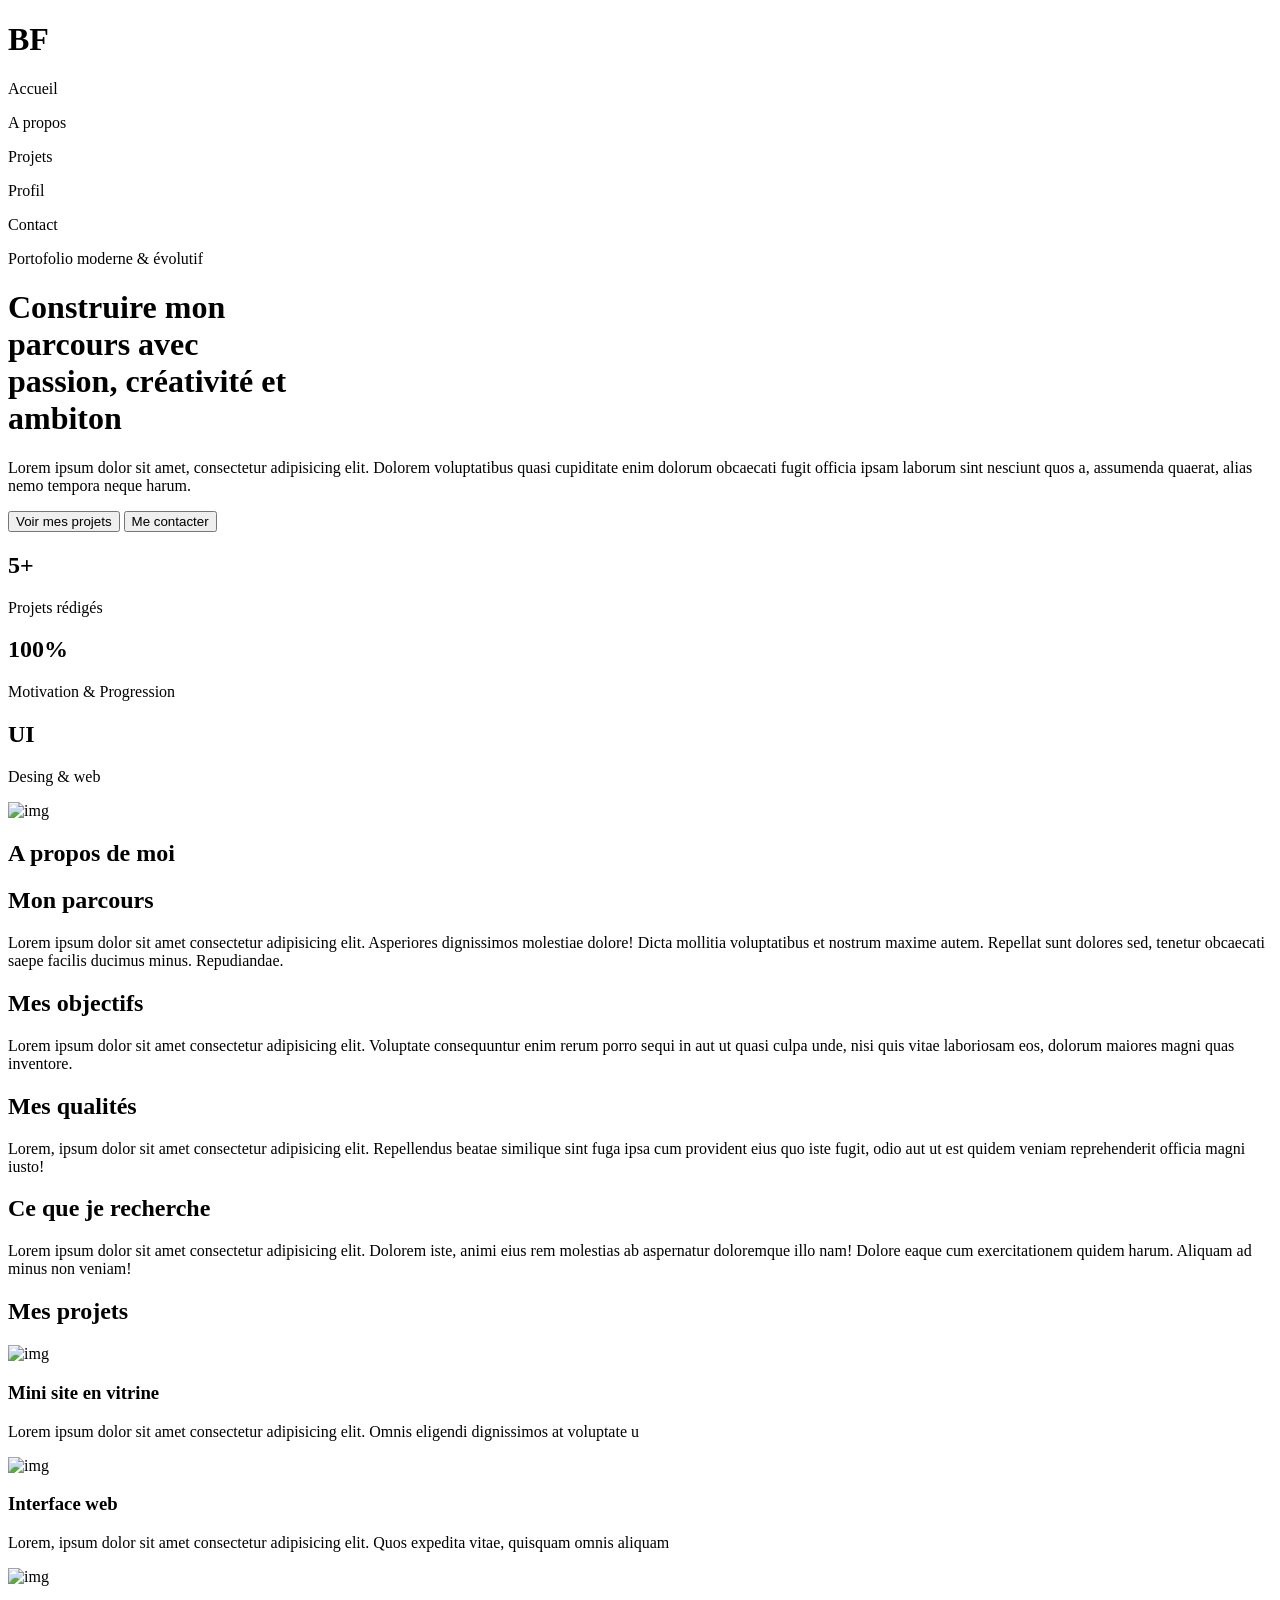
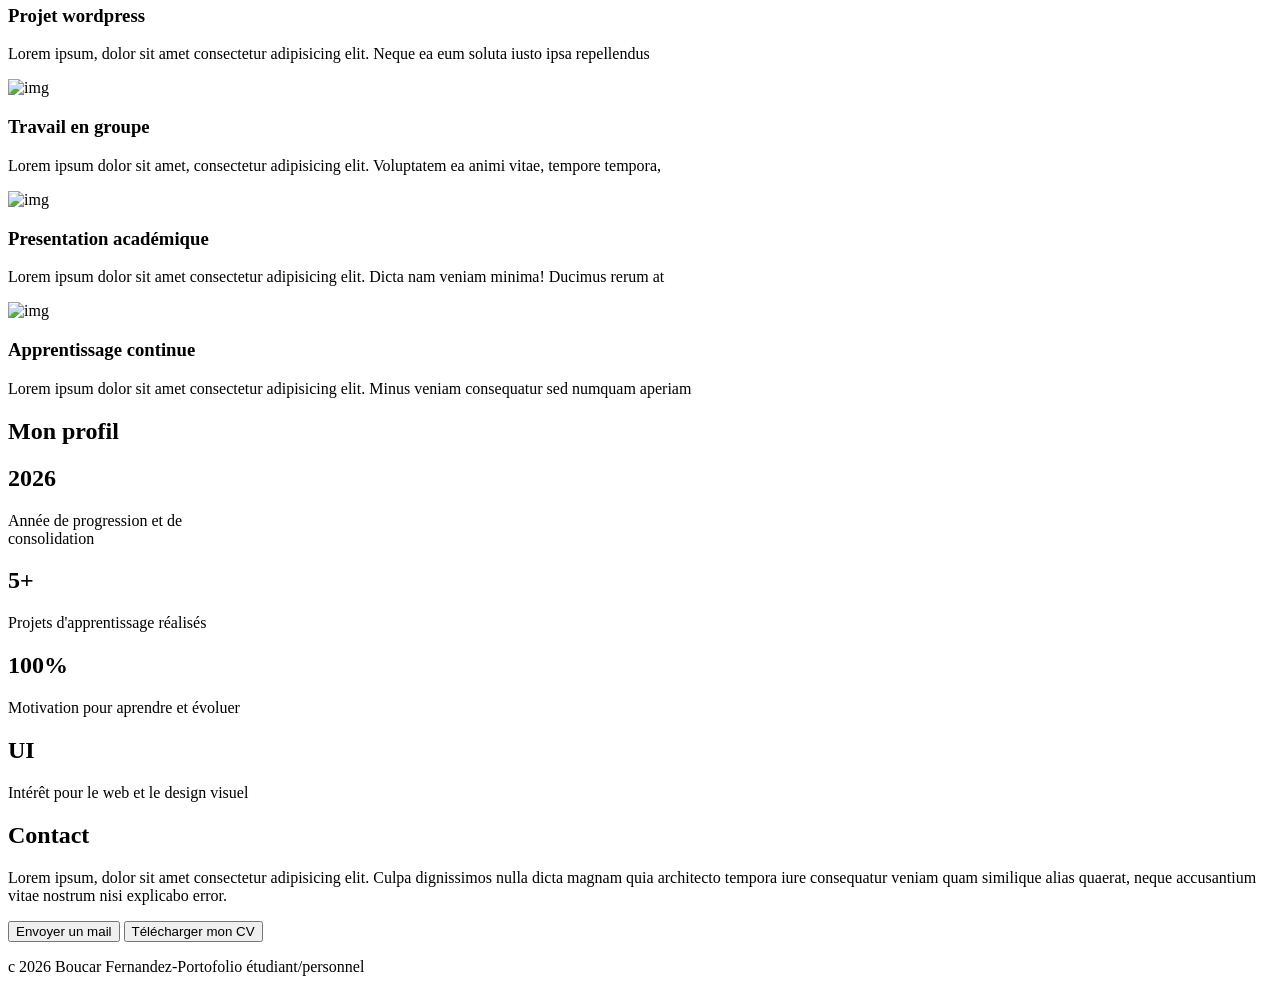
==== index.html @ c61a2d4f "modifier la page index" ====
<!DOCTYPE html>
<html lang="en">

<head>
    <meta charset="UTF-8">
    <meta name="viewport" content="width=device-width, initial-scale=1.0">
    <title>Document</title>
    <link rel="stylesheet" href="style.css">
</head>

<body>
    <div class="contentmenu">
        <div class="logo">
            <h1>BF</h1>
        </div>
        <div class="menu">
            <div class="A">
                <p>Accueil</p>
            </div>
            <div class="A">
                <p>A propos</p>
            </div>
            <div class="A">
                <p>Projets</p>
            </div>
            <div class="A">
                <p>Profil</p>
            </div>
            <div class="A">
                <p>Contact</p>
            </div>
        </div>
    </div>
    <div class="hero">
        <div class="AA">
            <div class="AA1">
                <P>Portofolio moderne & évolutif</P>
            </div>
            <div class="AA2">
                <h1>Construire mon <br> parcours avec <br> passion, créativité et <br> ambiton</h1>
            </div>
            <div class="AA3">
                <P>Lorem ipsum dolor sit amet, consectetur adipisicing elit. Dolorem voluptatibus quasi cupiditate enim
                    dolorum obcaecati fugit officia ipsam laborum sint nesciunt quos a, assumenda quaerat, alias nemo
                    tempora neque harum.</P>
            </div>
            <div class="AA4">
                <button class="B1">Voir mes projets</button>
                <button class="B2">Me contacter</button>
            </div>
            <div class="AA5">
                <div class="P1">
                    <h2>5+</h2>
                    <p>Projets rédigés</p>
                </div>
                <div class="P2">
                    <h2>100%</h2>
                    <p>Motivation & Progression</p>
                </div>
                <div class="P3">
                    <h2>UI</h2>
                    <p>Desing & web</p>
                </div>
            </div>
        </div>
        <div class="AB">
            <div class="image">
                <img src="Ma photo.jpg" alt="img">
            </div>
        </div>
    </div>
    <div class="titre">
        <h2>A propos de moi</h2>
    </div>
    <div class="BB">
        <div class="BB1">
            <div class="haut">
                <h2>Mon parcours</h2>
            </div>
            <div class="bas">
                <p>Lorem ipsum dolor sit amet consectetur adipisicing elit. Asperiores dignissimos molestiae dolore!
                    Dicta mollitia voluptatibus et nostrum maxime autem. Repellat sunt dolores sed, tenetur obcaecati
                    saepe facilis ducimus minus. Repudiandae.</p>
            </div>
        </div>
        <div class="BB1">
            <div class="haut">
                <h2>Mes objectifs</h2>
            </div>
            <div class="bas">
                <p>Lorem ipsum dolor sit amet consectetur adipisicing elit. Voluptate consequuntur enim rerum porro
                    sequi in aut ut quasi culpa unde, nisi quis vitae laboriosam eos, dolorum maiores magni quas
                    inventore.</p>
            </div>
        </div>
        <div class="BB1">
            <div class="haut">
                <h2>Mes qualités</h2>
            </div>
            <div class="bas">
                <p>Lorem, ipsum dolor sit amet consectetur adipisicing elit. Repellendus beatae similique sint fuga ipsa
                    cum provident eius quo iste fugit, odio aut ut est quidem veniam reprehenderit officia magni iusto!
                </p>
            </div>
        </div>
        <div class="BB1">
            <div class="haut">
                <h2>Ce que je recherche</h2>
            </div>
            <div class="bas">
                <p>Lorem ipsum dolor sit amet consectetur adipisicing elit. Dolorem iste, animi eius rem molestias ab
                    aspernatur doloremque illo nam! Dolore eaque cum exercitationem quidem harum. Aliquam ad minus non
                    veniam!</p>
            </div>
        </div>
    </div>
    <div class="titre">
        <h2>Mes projets</h2>
    </div>
    <div class="CC">
        <div class="CC1">
            <div class="photo">
                <img src="Mini site en vitrine.jpg" alt="img">
            </div>
            <div class="texte">
                <h3>Mini site en vitrine</h3>
                <p>Lorem ipsum dolor sit amet consectetur adipisicing elit. Omnis eligendi dignissimos at voluptate
                    u</p>
            </div>
        </div>
        <div class="CC1">
            <div class="photo">
                <img src="interface web.jpg" alt="img">
            </div>
            <div class="texte">
                <h3>Interface web</h3>
                <p>Lorem, ipsum dolor sit amet consectetur adipisicing elit. Quos expedita vitae, quisquam omnis aliquam
                </p>
            </div>
        </div>
        <div class="CC1">
            <div class="photo">
                <img src="projet wordpress.png" alt="img">
            </div>
            <div class="texte">
                <h3>Projet wordpress</h3>
                <p>Lorem ipsum, dolor sit amet consectetur adipisicing elit. Neque ea eum soluta iusto ipsa repellendus
                </p>
            </div>
        </div>
        <div class="CC1">
            <div class="photo">
                <img src="travail en groupe.jpg" alt="img">
            </div>
            <div class="texte">
                <h3>Travail en groupe</h3>
                <p>Lorem ipsum dolor sit amet, consectetur adipisicing elit. Voluptatem ea animi vitae, tempore tempora,
                </p>
            </div>
        </div>
        <div class="CC1">
            <div class="photo">
                <img src="presentetion academique.png" alt="img">
            </div>
            <div class="texte">
                <h3>Presentation académique</h3>
                <p>Lorem ipsum dolor sit amet consectetur adipisicing elit. Dicta nam veniam minima! Ducimus rerum at
                </p>
            </div>
        </div>
        <div class="CC1">
            <div class="photo">
                <img src="Apprentissage continue.jpg" alt="img">
            </div>
            <div class="texte">
                <h3>Apprentissage continue</h3>
                <p>Lorem ipsum dolor sit amet consectetur adipisicing elit. Minus veniam consequatur sed numquam aperiam
                </p>
            </div>
        </div>
    </div>
    <div class="titre">
        <h2>Mon profil</h2>
    </div>
    <div class="DD">
        <div class="DD1">
            <div class="part1">
                <h2>2026</h2>
            </div>
            <div class="part2">
                <p>Année de progression et de <br> consolidation</p>
            </div>
        </div>
        <div class="DD1">
            <div class="part1">
                <h2>5+</h2>
            </div>
            <div class="part2">
                <p>Projets d'apprentissage réalisés</p>
            </div>
        </div>
        <div class="DD1">
            <div class="part1">
                <h2>100%</h2>
            </div>
            <div class="part2">
                <P>Motivation pour aprendre et évoluer</P>
            </div>
        </div>
        <div class="DD1">
            <div class="part1">
                <h2>UI</h2>
            </div>
            <div class="part2">
                <p>Intérêt pour le web et le design visuel</p>
            </div>
        </div>
    </div>
    <div class="boucar">
        <h2>Contact</h2>
        <p>Lorem ipsum, dolor sit amet consectetur adipisicing elit. Culpa dignissimos nulla dicta magnam quia
            architecto tempora iure consequatur veniam quam similique alias quaerat, neque accusantium vitae nostrum
            nisi explicabo error.</p>
        <div class="bou">
            <button class="B1">Envoyer un mail</button>
            <button class="B2">Télécharger mon CV</button>


        </div>
    </div>
    <div class="EE">
        <div class="cercle"></div>
        <div class="cercle"></div>
        <div class="cercle"></div>
        <div class="cercle"></div>
    </div>
    <footer>
        <p>c 2026 Boucar Fernandez-Portofolio étudiant/personnel</p>
    </footer>

</body>

</html>
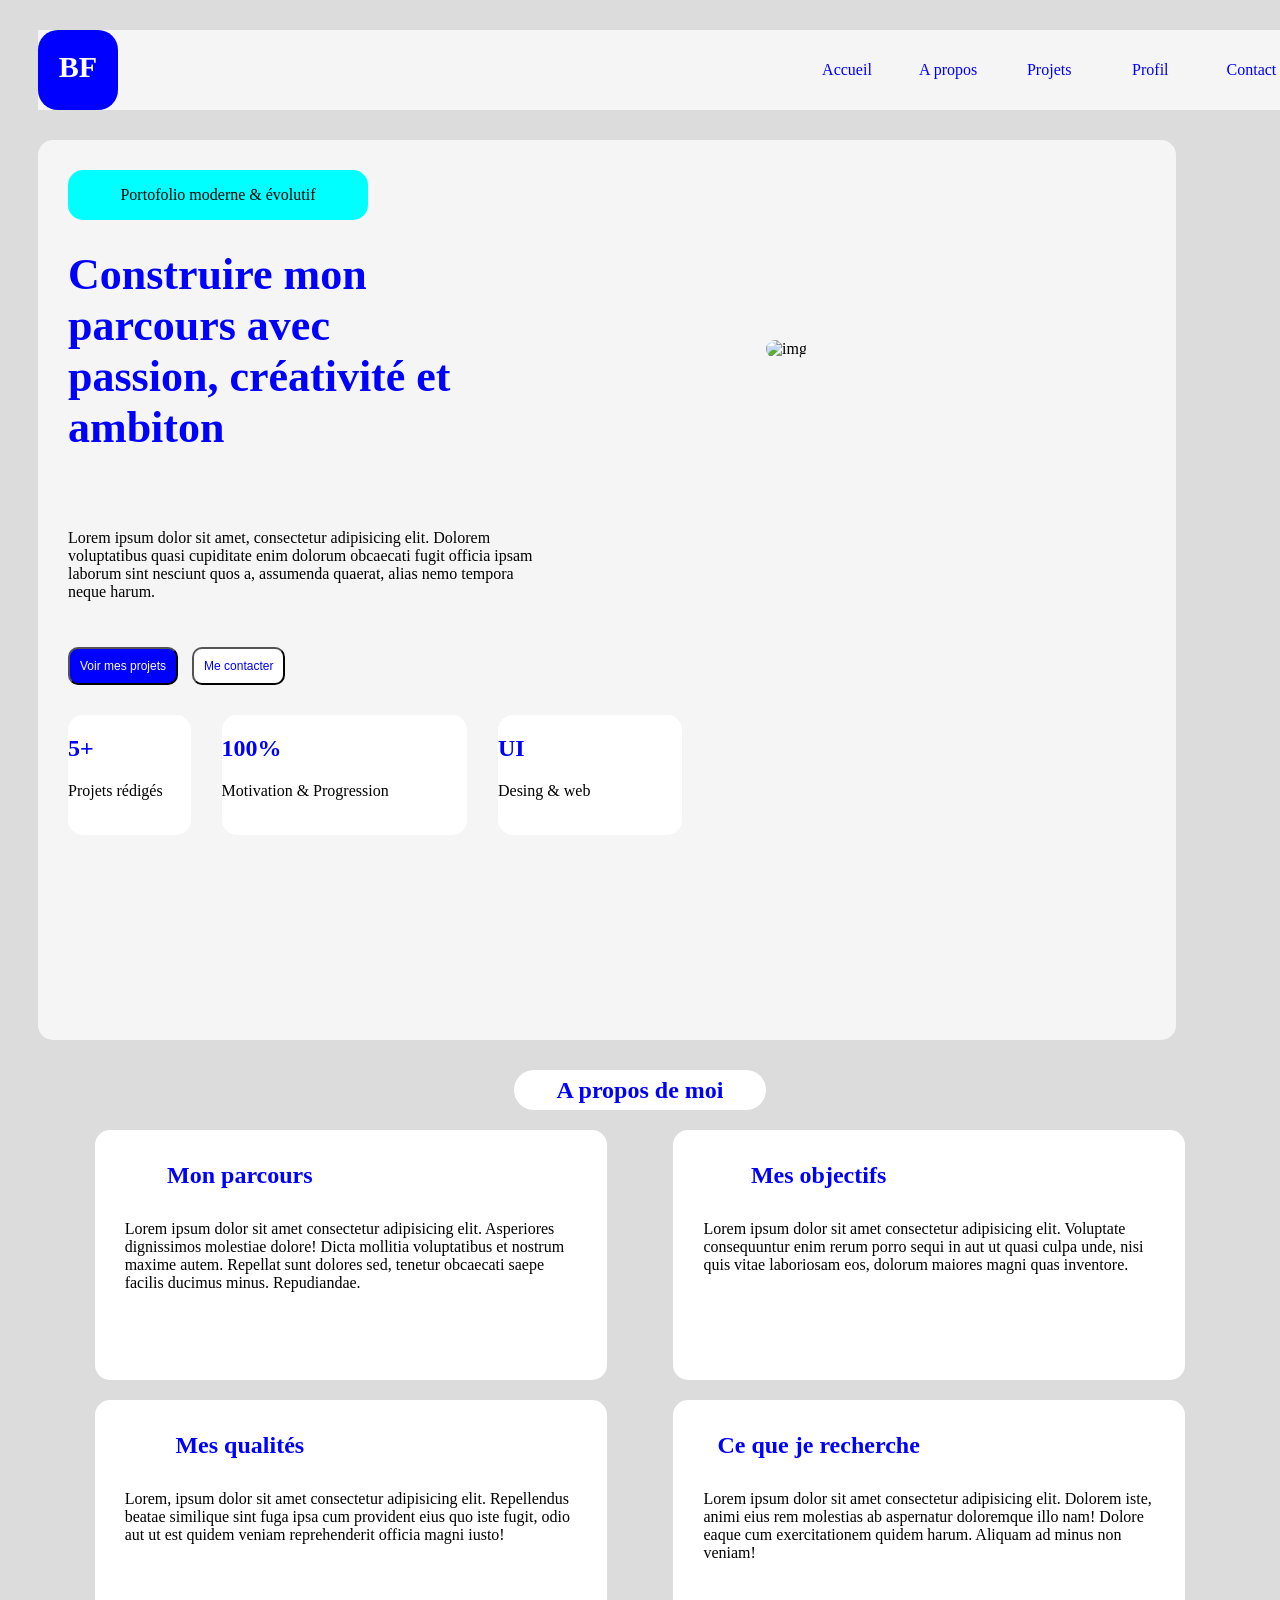
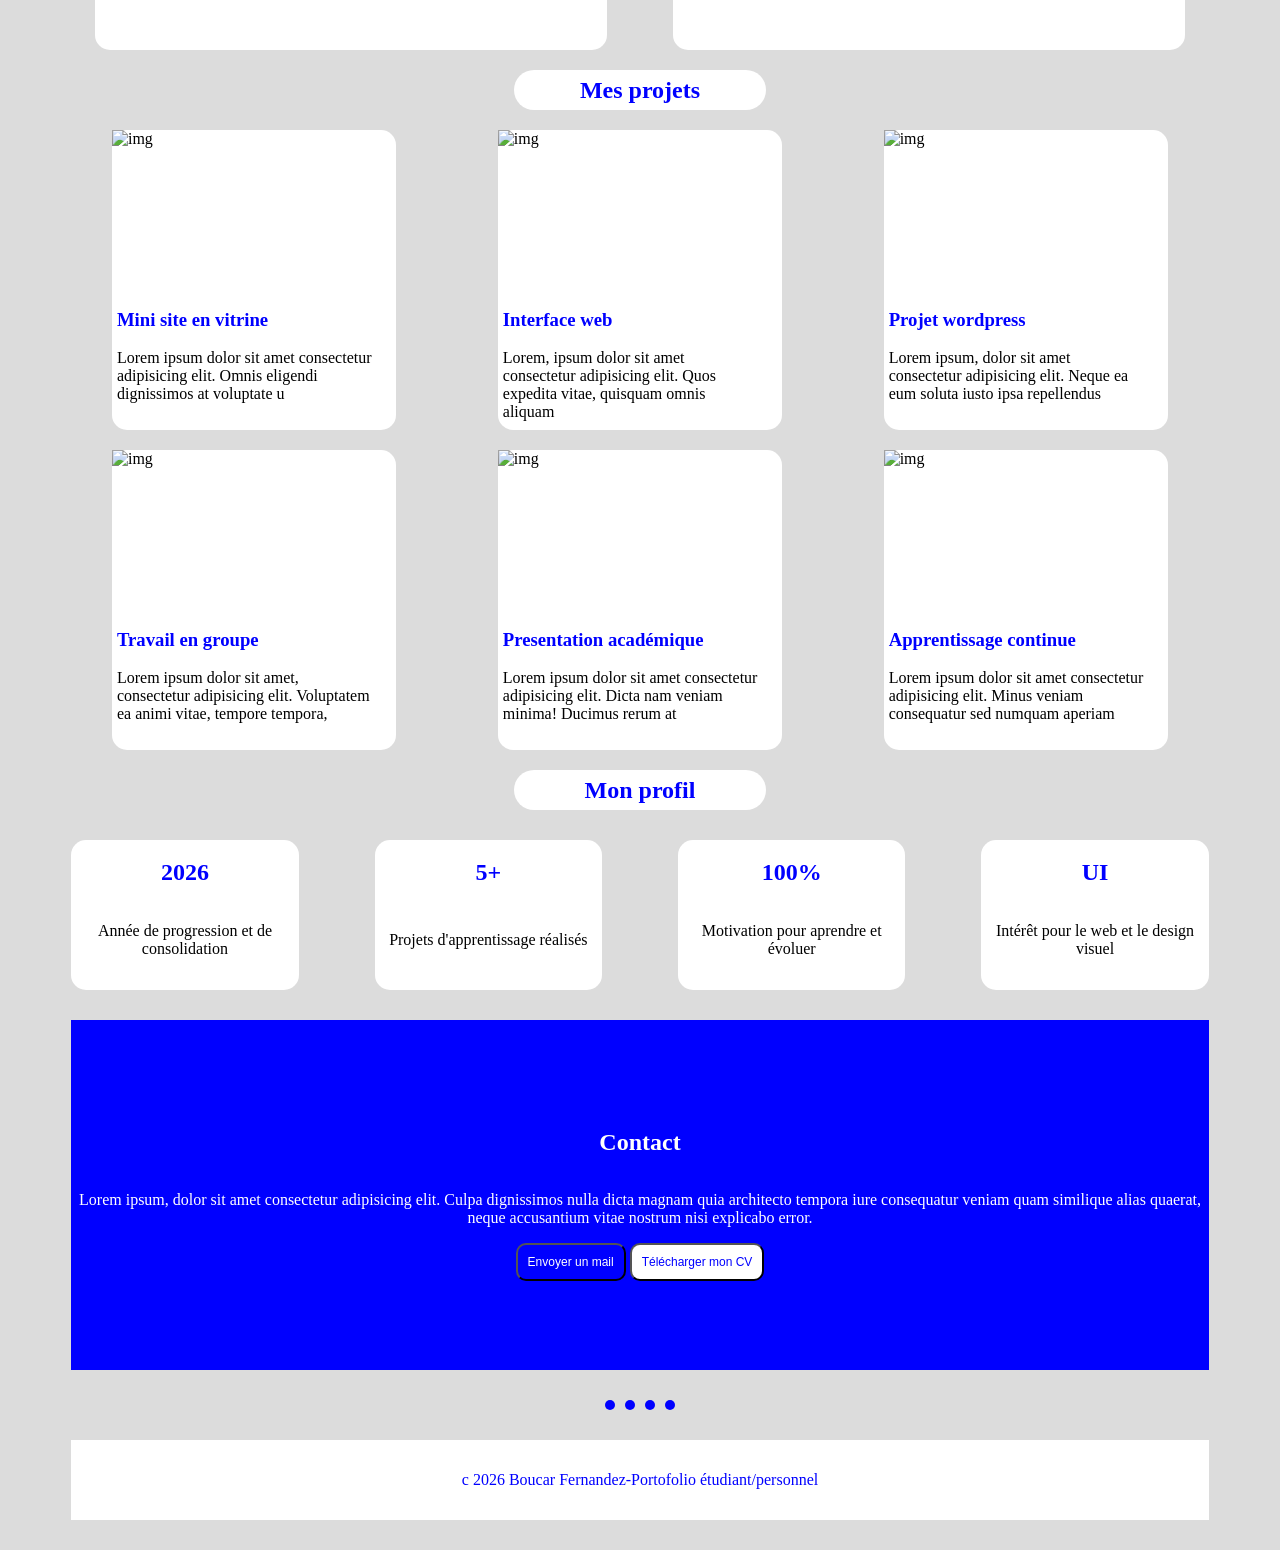
==== commit 2e6cb362: "modifier la page index" ====
--- a/index.html
+++ b/index.html
@@ -7,6 +7,679 @@
     <title>Document</title>
     <link rel="stylesheet" href="style.css">
 </head>
+<style>
+    body {
+    background-color: gainsboro;
+}
+.contentmenu {
+    display: flex;
+    justify-content: space-between;
+    /* border-bottom: 2px solid black; */
+    background-color: whitesmoke;
+    width: 100%;
+    margin: 30px;
+}
+.logo {
+    width: 80px;
+    height: 80px;
+    border-radius: 25%;
+    /* border: 2px solid black; */
+    color: white;
+    font-size: 15px;
+    text-align: center;
+    justify-content: center;
+    background-color: blue;
+}
+.menu {
+    width: 40%;
+    height: 80px;
+    display: flex;
+    align-items: center;
+    justify-content: center;
+
+}
+.A {
+    /* border: 2px solid black; */
+    width: 20%;
+    height: 30px;
+    border-radius: 20px;
+    text-align: center;
+    display: flex;
+    align-items: center;
+    justify-content: center;
+    color: blue;
+}
+.hero {
+    width: 90%;
+    height: 900px;
+    /* border: 2px solid black; */
+    display: flex;
+    margin: 0px auto;
+    border-radius: 15px;
+    background-color: whitesmoke;
+    margin: 30px;
+}
+.AA {
+    /* border: 2px solid blue; */
+    width: 60%;
+    
+    display: flex;
+    flex-direction: column;
+}
+.AA1 {
+    /* border: 2px solid blue; */
+    width: 300px;
+   
+    margin: 30px 0px 0px 30px;
+    border-radius: 15px;
+    background-color: aqua;
+    text-align: center;
+}
+.AA2 {
+    /* border: 2px solid blue; */
+    width: 60%;
+   
+    margin-left: 30px;
+    border-radius: 15px;
+    color: blue;
+    font-size: 22px;
+}
+.AA3 {
+    /* border: 2px solid blue; */
+    width: 70%;
+    margin: 30px;
+    border-radius: 15px;
+}
+.AA4 {
+    /* border: 2px solid blue; */
+    width: 50%;
+    margin-left: 30px;
+    border-radius: 15px;
+    display: flex;
+    gap: 14px;
+}
+.B1 {
+    padding: 10px;
+    border-radius: 10px;
+    font-size: 12px;
+    color: white;
+    background-color: blue;
+    /* border: 2px solid blue; */
+}
+.B2 {
+    padding: 10px;
+    border-radius: 10px;
+    font-size: 12px;
+    color: blue;
+    background-color: white;
+    /* border: 2px solid blue; */
+}
+.AA5 {
+    width: 90%;
+    height: 150px;
+    margin: 30px;
+    display: flex;
+    justify-content: space-between;
+    border-radius: 15px;
+    gap: 20px;
+}
+.P1 {
+    /* border: 2px solid blue; */
+    width: 20%;
+    height: 120px;
+    border-radius: 15px;
+    background-color: white;
+}
+.P2 {
+    /* border: 2px solid blue; */
+    width: 40%;
+    height: 120px;
+    border-radius: 15px;
+    background-color: white;
+}
+.P3 {
+    /* border: 2px solid blue; */
+    width: 30%;
+    height: 120px;
+    border-radius: 15px;
+    background-color: white;
+}
+.AB {
+    /* border: 2px solid red; */
+    width: 40%;
+    height: 100%;
+    display: flex;
+    justify-content: center;
+    align-items: center;
+}
+.image {
+    /* border: 2px solid red; */
+    width: 80%;
+    height: 500px;
+    border-radius: 15px;
+}
+.image img {
+    width: 100%;
+    height: 100%;
+    border-radius: 15px;
+}
+.titre {
+    margin: 0 auto;
+    /* border: 2px solid black; */
+    width: 20%;
+    height: 40px;
+    border-radius: 20px;
+    text-align: center;
+    justify-content: center;
+    align-items: center;
+    display: flex;
+    background-color: white;
+    color: blue;
+}
+.BB {
+    display: flex;
+    justify-content: space-around;
+    flex-wrap: wrap;
+    gap: 20px;
+    margin: 20px auto;
+    width: 90%;
+}
+.BB1 {
+    width: 45%;
+    height: 250px;
+    /* border: 2px solid black; */
+    border-radius: 15px;
+    background-color: white;
+}
+.haut {
+    /* border: 2px solid yellow; */
+    width: 45%;
+    height: 30px;
+    margin: 30px;
+    text-align: center;
+    align-items: center;
+    justify-content: center;
+    display: flex;
+}
+.bas {
+    /* border: 2px solid green; */
+    width: 90%;
+    height: 125px;
+    margin: 30px;
+}
+.CC {
+    width: 90%;
+    display: flex;
+    justify-content: space-around;
+    flex-wrap: wrap;
+    gap: 20px;
+    margin: 20px auto;
+}
+.CC1 {
+    width: 25%;
+    height: 300px;
+    /* border: 2px solid black; */
+    border-radius: 15px;
+    background-color: white;
+}
+.photo {
+    /* border: 2px solid orangered; */
+    width: 100%;
+    height: 160px;
+    border-radius: 15px;
+   
+}
+.photo img {
+    width: 100%;
+    height: 100%;
+}
+.texte {
+    /* border: 2px solid maroon; */
+    width: 90%;
+    height: 120px;
+    margin: 5px;   
+}
+.DD {
+    display: flex;
+    justify-content: space-between;
+    margin: 30px auto;
+    width: 90%;
+}
+.DD1 {
+    width: 20%;
+    height: 150px;
+    /* border: 2px solid black; */
+    border-radius: 15px;
+    background-color: white;
+}
+.part1 {
+    /* border: 2px solid magenta; */
+    width: 40%;
+    height: 35px;
+    margin: 15px auto;
+    display: flex;
+    justify-content: center;
+    align-items: center;
+    text-align: center;
+}
+.part2 {
+    /* border: 2px solid orange; */
+    width: 100%;
+    height: 70px;
+    margin: 0 auto;
+    display: flex;
+    justify-content: center;
+    align-items: center;
+    text-align: center;
+}
+.boucar{
+    width: 90%;
+    height: 350px;
+    /* border: 2px solid black; */
+    margin: 30px auto;
+    display: flex;
+    justify-content: center;
+    align-items: center;
+    text-align: center;
+    flex-direction: column;
+    color: white;
+    background-color: blue;
+}
+.boucar h2 {
+    color: white;
+}
+.bou {
+    flex-direction: row;
+
+}
+.EE {
+    display: flex;
+    justify-content: center;
+    gap: 10px;
+}
+.cercle {
+    width: 10px;
+    height: 10px;
+    border-radius: 50%;
+    /* border: 2px solid black; */
+    background-color: blue;
+}
+h2 {
+    color: blue;
+}
+h3 {
+    color: blue;
+}
+footer {
+    /* border: 2px solid black; */
+    height: 80px;
+    margin: 30px auto;
+    width: 90%;
+    background-color: white;
+    text-align: center;
+    color: blue;
+    display: flex;
+    justify-content: center;
+    align-items: center;
+}
+/* respnsive */
+/* tablette */
+@media(max-width:820px) {
+    .hero {
+    width: 90%;
+    height: 1000px;
+    /* border: 2px solid black; */
+    display: flex;
+    margin: 0px auto;
+    border-radius: 15px;
+    background-color: whitesmoke;
+    margin: 30px;
+}
+.titre {
+    margin: 0 auto;
+    /* border: 2px solid black; */
+    width: 40%;
+    height: 40px;
+    border-radius: 20px;
+    text-align: center;
+    justify-content: center;
+    align-items: center;
+    display: flex;
+    background-color: white;
+    color: blue;
+}
+.CC1 {
+    width: 40%;
+    height: 350px;
+    /* border: 2px solid black; */
+    border-radius: 15px;
+    background-color: white;
+}
+.AA2 {
+    /* border: 2px solid blue; */
+    width: 60%;
+   
+    margin-left: 30px;
+    border-radius: 15px;
+    color: blue;
+    font-size: 18px;
+}
+
+}
+/* mobile */
+@media(max-width:400px) {
+   .menu {
+    width: 70%;
+    height: 80px;
+    display: flex;
+    align-items: center;
+    justify-content: center;
+    font-size: 12px;
+
+}
+.logo {
+    width: 60px;
+    height: 60px;
+    border-radius: 25%;
+    /* border: 2px solid black; */
+    color: white;
+    font-size: 10px;
+    text-align: center;
+    justify-content: center;
+    background-color: blue;
+}
+.A {
+    /* border: 2px solid black; */
+    width: 18%;
+    height: 30px;
+    border-radius: 20px;
+    text-align: center;
+    display: flex;
+    align-items: center;
+    justify-content: center;
+    color: blue;
+}
+.hero {
+    width: 90%;
+    height: 1000px;
+    /* border: 2px solid black; */
+    display: flex;
+    margin: 0px auto;
+    border-radius: 15px;
+    background-color: whitesmoke;
+    margin: 30px;
+}
+.AA {
+    /* border: 2px solid blue; */
+    width: 60%;
+    
+    display: flex;
+    flex-direction: column;
+}
+.AA1 {
+    /* border: 2px solid blue; */
+    width: 300px;
+   
+    margin: 30px 0px 0px 30px;
+    border-radius: 15px;
+    background-color: aqua;
+    text-align: center;
+}
+.AA2 {
+    /* border: 2px solid blue; */
+    width: 60%;
+   
+    margin-left: 30px;
+    border-radius: 15px;
+    color: blue;
+    font-size: 15px;
+}
+.AA3 {
+    /* border: 2px solid blue; */
+    width: 70%;
+    margin: 30px;
+    border-radius: 15px;
+}
+.AA4 {
+    /* border: 2px solid blue; */
+    width: 50%;
+    margin-left: 30px;
+    border-radius: 15px;
+    display: flex;
+    gap: 14px;
+}
+.B1 {
+    padding: 10px;
+    border-radius: 10px;
+    font-size: 12px;
+    color: white;
+    background-color: blue;
+    /* border: 2px solid blue; */
+}
+.B2 {
+    padding: 10px;
+    border-radius: 10px;
+    font-size: 12px;
+    color: blue;
+    background-color: white;
+    /* border: 2px solid blue; */
+}
+.AA5 {
+    width: 90%;
+    height: 150px;
+    margin: 30px;
+    display: flex;
+    justify-content: space-between;
+    border-radius: 15px;
+    gap: 20px;
+}
+.P1 {
+    /* border: 2px solid blue; */
+    width: 20%;
+    height: 120px;
+    border-radius: 15px;
+    background-color: white;
+}
+.P2 {
+    /* border: 2px solid blue; */
+    width: 40%;
+    height: 120px;
+    border-radius: 15px;
+    background-color: white;
+}
+.P3 {
+    /* border: 2px solid blue; */
+    width: 30%;
+    height: 120px;
+    border-radius: 15px;
+    background-color: white;
+}
+.AB {
+    /* border: 2px solid red; */
+    width: 40%;
+    height: 100%;
+    display: flex;
+    justify-content: center;
+    align-items: center;
+}
+.image {
+    /* border: 2px solid red; */
+    width: 80%;
+    height: 500px;
+    border-radius: 15px;
+}
+.image img {
+    width: 100%;
+    height: 100%;
+    border-radius: 15px;
+}
+.titre {
+    margin: 0 auto;
+    /* border: 2px solid black; */
+    width: 60%;
+    height: 40px;
+    border-radius: 20px;
+    text-align: center;
+    justify-content: center;
+    align-items: center;
+    display: flex;
+    background-color: white;
+    color: blue;
+}
+.BB {
+    display: flex;
+    justify-content: space-around;
+    flex-wrap: wrap;
+    gap: 20px;
+    margin: 20px auto;
+    width: 120%;
+}
+.BB1 {
+    width: 45%;
+    height: 250px;
+    /* border: 2px solid black; */
+    border-radius: 15px;
+    background-color: white;
+}
+.haut {
+    /* border: 2px solid yellow; */
+    width: 45%;
+    height: 30px;
+    margin: 30px;
+    text-align: center;
+    align-items: center;
+    justify-content: center;
+    display: flex;
+    font-size: 15px;
+}
+.bas {
+    /* border: 2px solid green; */
+    width: 90%;
+    height: 125px;
+    margin: 30px;
+    font-size: 10px;
+}
+.CC {
+    width: 90%;
+    display: flex;
+    justify-content: space-around;
+    flex-wrap: wrap;
+    gap: 20px;
+    margin: 20px auto;
+}
+.CC1 {
+    width: 40%;
+    height: 250px;
+    /* border: 2px solid black; */
+    border-radius: 15px;
+    background-color: white;
+}
+.photo {
+    /* border: 2px solid orangered; */
+    width: 100%;
+    height: 160px;
+    border-radius: 15px;
+   
+}
+.photo img {
+    width: 100%;
+    height: 100%;
+}
+.texte {
+    /* border: 2px solid maroon; */
+    width: 90%;
+    height: 120px;
+    margin: 5px;
+    font-size: 10px;  
+}
+.DD {
+    display: flex;
+    justify-content: space-between;
+    margin: 30px auto;
+    width: 90%;
+}
+.DD1 {
+    width: 20%;
+    height: 150px;
+    /* border: 2px solid black; */
+    border-radius: 15px;
+    background-color: white;
+}
+.part1 {
+    /* border: 2px solid magenta; */
+    width: 40%;
+    height: 35px;
+    margin: 15px auto;
+    display: flex;
+    justify-content: center;
+    align-items: center;
+    text-align: center;
+    font-size: 12px;
+}
+.part2 {
+    /* border: 2px solid orange; */
+    width: 100%;
+    height: 70px;
+    margin: 0 auto;
+    display: flex;
+    justify-content: center;
+    align-items: center;
+    text-align: center;
+    font-size: 10px;
+}
+.boucar{
+    width: 90%;
+    height: 350px;
+    /* border: 2px solid black; */
+    margin: 30px auto;
+    display: flex;
+    justify-content: center;
+    align-items: center;
+    text-align: center;
+    flex-direction: column;
+    color: white;
+    background-color: blue;
+}
+.boucar h2 {
+    color: white;
+}
+.bou {
+    flex-direction: row;
+
+}
+.EE {
+    display: flex;
+    justify-content: center;
+    gap: 10px;
+}
+.cercle {
+    width: 10px;
+    height: 10px;
+    border-radius: 50%;
+    /* border: 2px solid black; */
+    background-color: blue;
+}
+h2 {
+    color: blue;
+}
+h3 {
+    color: blue;
+}
+footer {
+    /* border: 2px solid black; */
+    height: 80px;
+    margin: 30px auto;
+    width: 90%;
+    background-color: white;
+    text-align: center;
+    color: blue;
+    display: flex;
+    justify-content: center;
+    align-items: center;
+}
+}
+
+</style>
 
 <body>
     <div class="contentmenu">
